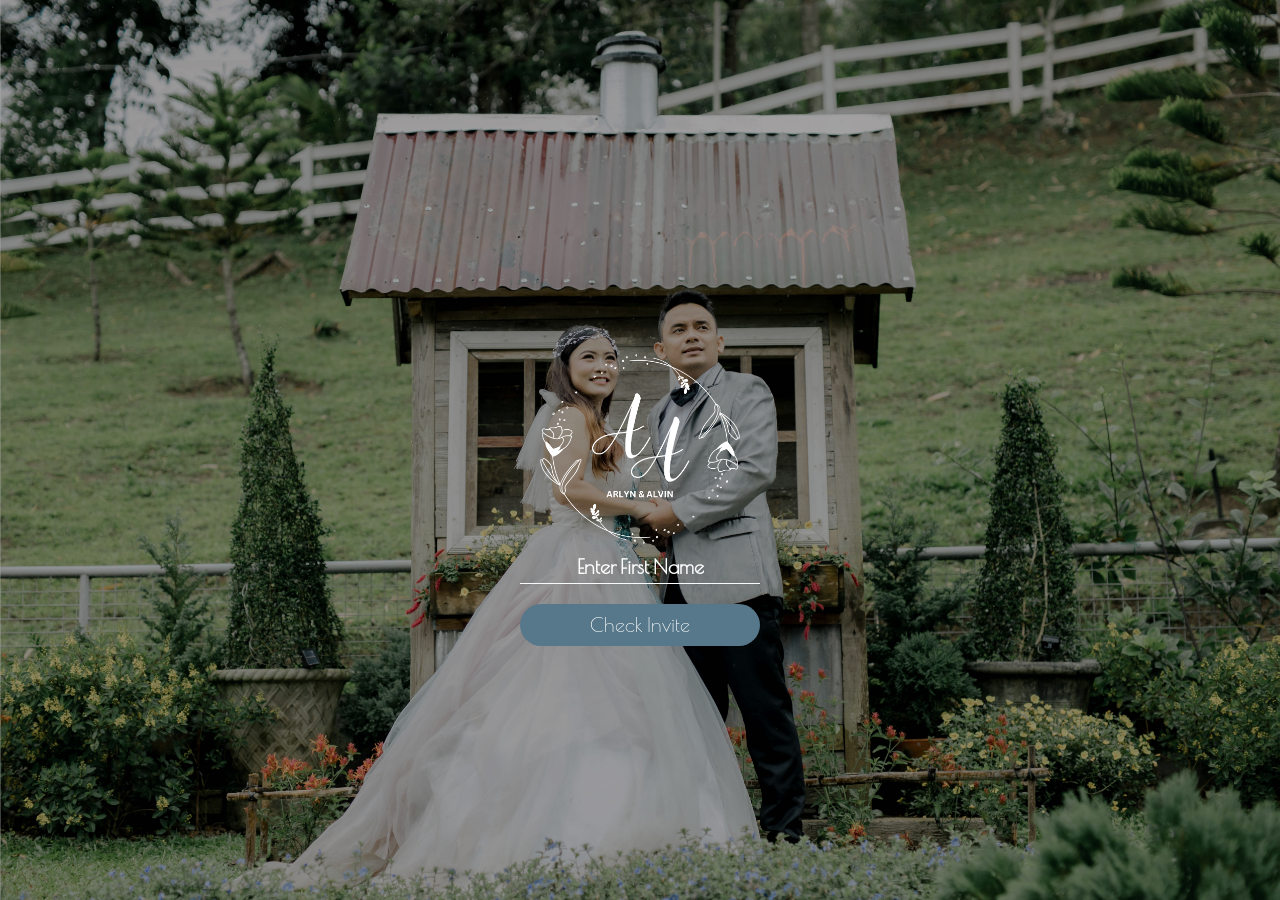
==== index.html @ dd9a4a49 "first commit" ====
<!DOCTYPE html>
<html lang="en">
  <head>
    <meta charset="UTF-8" />
    <meta name="viewport" content="width=device-width, initial-scale=1.0" />
    <title>The Wedding</title>
    <link rel="stylesheet" href="./css/style.css" />
    <link rel="preconnect" href="https://fonts.googleapis.com" />
    <link rel="preconnect" href="https://fonts.gstatic.com" crossorigin />
    <link
      href="https://fonts.googleapis.com/css2?family=Alex+Brush&family=Great+Vibes&family=Poiret+One&display=swap"
      rel="stylesheet"
    />
  </head>
  <body class="welcome__body">
    <main class="welcome">
      <div class="welcome__container">
        <div class="welcome__card">
          <img
            class="welcome__photo"
            src="./resources/images/aa-logo-white.png"
            alt="Wedding Logo"
          />
          <form action="">
            <label for="first-name"></label>
            <input type="text" id="name" placeholder="Enter First Name" />
            <input type="button" value="Check Invite" />
          </form>
        </div>
      </div>
    </main>
  </body>
</html>
---- css/style.css ----
*,
*::before,
*::after {
  padding: 0;
  margin: 0;
  box-sizing: border-box;
  line-height: 1.6;
}

/* https://colorhunt.co/palette/f7fbfcd6e6f2b9d7ea769fcd */
:root {
  --primary-color: #57788b;
  --secondary-color: #f7fbfc;
  --background-color: #b9d7ea;
}

html {
  scroll-behavior: smooth;
}
body {
  font-family: "Poiret One", sans-serif;
  font-weight: bold;
  /* background: url("../resources/images/") no-repeat center center fixed;
  background-size: cover; */
}

a {
  text-decoration: none;
}

li {
  list-style: none;
}

.container {
  width: 90%; /* Flexible width for small screens */
  max-width: 1100px;
  margin: 0 auto;
}

/* INDEX.HTML */

.welcome__container {
  height: 100vh;
  background: url("../resources/images/welcomephoto.png") no-repeat center
    center fixed;
  background-size: cover;
  position: relative;
  display: flex;
  justify-content: center;
  align-items: center;
}

.welcome__container::before {
  content: "";
  top: 0;
  left: 0;
  height: 100%;
  width: 100%;
  position: absolute;
  background-color: rgba(0, 0, 0, 0.3);
}

.welcome__card {
  padding-top: 100px;
  align-items: center;
  text-align: center;
  position: relative;
}

.welcome__photo {
  width: 200px;
}

input[type="text"] {
  color: white;
  border: none;
  border-bottom: 1px var(--secondary-color) solid;
  text-align: center;
  background-color: rgba(0, 0, 0, 0);
  font-size: 20px;
  font-family: "Poiret One", sans-serif;
  font-weight: bold;
  display: list-item;
  margin-bottom: 20px;
}

input[type="text"]:focus {
  outline: none;
}

input[type="text"]::placeholder {
  color: white;
}

input[type="button"] {
  width: 100%;
  font-family: "Poiret One", sans-serif;
  color: white;
  background-color: var(--primary-color);
  padding: 5px;
  border: none;
  border-radius: 25px;
  font-size: 20px;
  cursor: pointer;
}
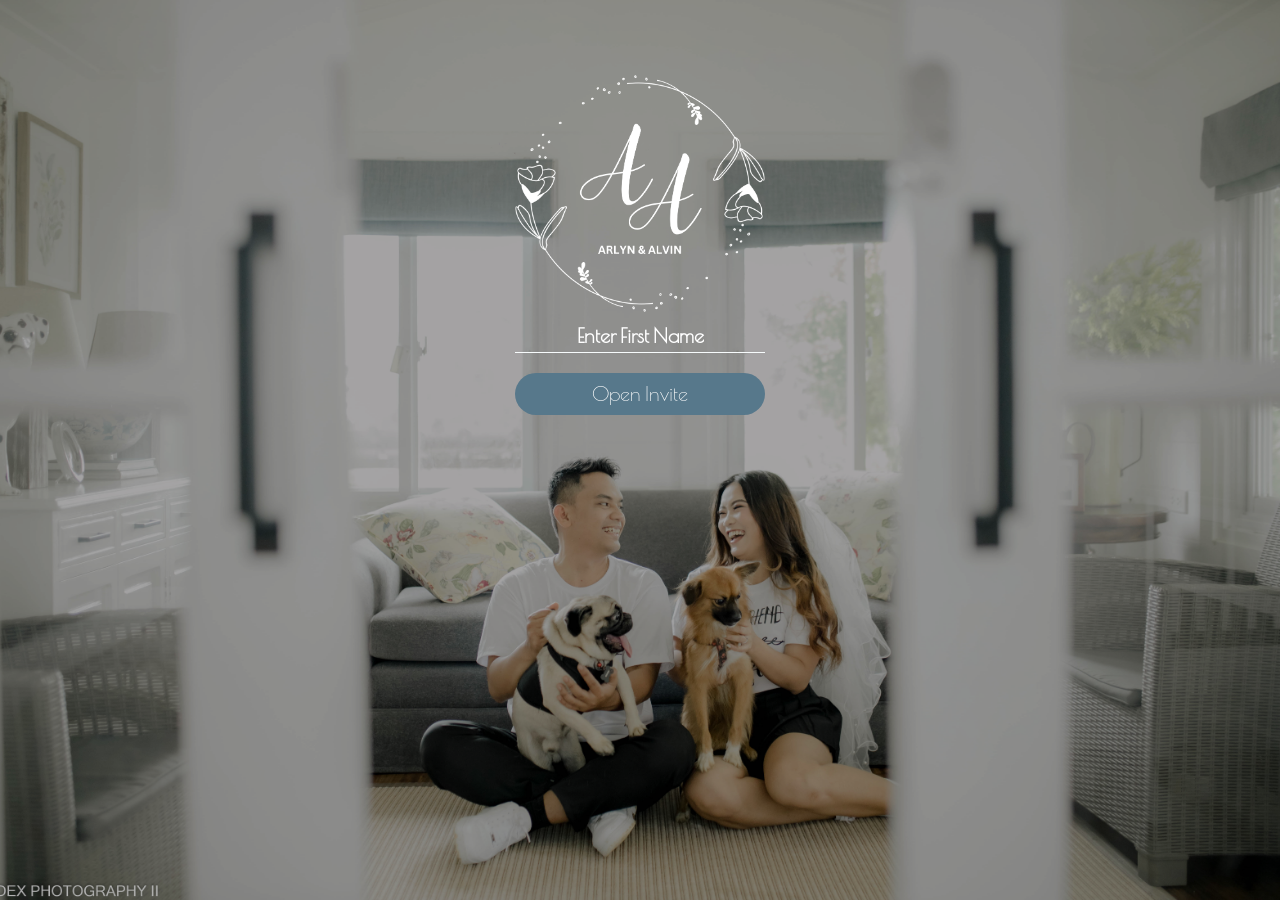
==== commit a341a967: "change Check invite to Open Invite" ====
--- a/index.html
+++ b/index.html
@@ -24,7 +24,7 @@
           <form action="">
             <label for="first-name"></label>
             <input type="text" id="name" placeholder="Enter First Name" />
-            <input type="button" value="Check Invite" />
+            <input type="button" value="Open Invite" />
           </form>
         </div>
       </div>
--- a/css/style.css
+++ b/css/style.css
@@ -42,13 +42,12 @@
 
 .welcome__container {
   height: 100vh;
-  background: url("../resources/images/welcomephoto.png") no-repeat center
+  background: url("../resources/images/welcomephoto.jpg") no-repeat center
     center fixed;
   background-size: cover;
   position: relative;
   display: flex;
   justify-content: center;
-  align-items: center;
 }
 
 .welcome__container::before {
@@ -62,17 +61,18 @@
 }
 
 .welcome__card {
-  padding-top: 100px;
+  padding-top: 75px;
   align-items: center;
   text-align: center;
   position: relative;
 }
 
 .welcome__photo {
-  width: 200px;
+  width: 250px;
 }
 
 input[type="text"] {
+  width: 100%;
   color: white;
   border: none;
   border-bottom: 1px var(--secondary-color) solid;
@@ -104,3 +104,21 @@
   font-size: 20px;
   cursor: pointer;
 }
+
+input[type="button"]:hover {
+  opacity: 0.7;
+}
+
+.welcome__body {
+  overflow: hidden;
+}
+
+@media (max-width: 768px) {
+  .welcome__photo {
+    width: 200px;
+  }
+
+  .welcome__card {
+    padding-top: 25px;
+  }
+}
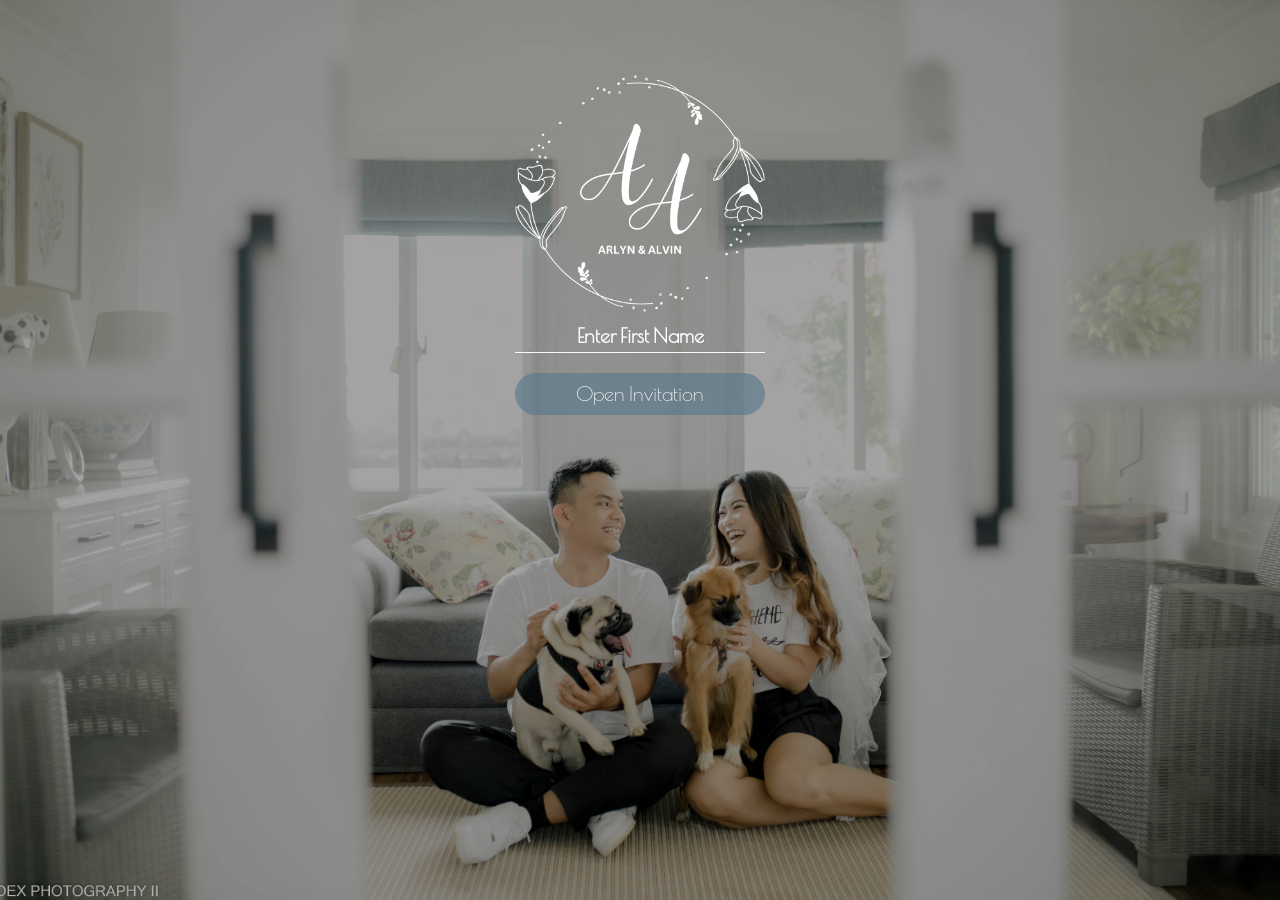
==== commit 7cecf36d: "Update with jai2" ====
--- a/index.html
+++ b/index.html
@@ -24,7 +24,9 @@
           <form action="">
             <label for="first-name"></label>
             <input type="text" id="name" placeholder="Enter First Name" />
-            <input type="button" value="Open Invite" />
+            <a href="home.html"
+              ><input type="button" value="Open Invitation"
+            /></a>
           </form>
         </div>
       </div>
--- a/css/style.css
+++ b/css/style.css
@@ -18,7 +18,7 @@
   scroll-behavior: smooth;
 }
 body {
-  font-family: "Poiret One", sans-serif;
+  font-family: "Josefin Sans", sans-serif;
   font-weight: bold;
   /* background: url("../resources/images/") no-repeat center center fixed;
   background-size: cover; */
@@ -34,7 +34,6 @@
 
 .container {
   width: 90%; /* Flexible width for small screens */
-  max-width: 1100px;
   margin: 0 auto;
 }
 
@@ -97,7 +96,7 @@
   width: 100%;
   font-family: "Poiret One", sans-serif;
   color: white;
-  background-color: var(--primary-color);
+  background-color: #57788b9d;
   padding: 5px;
   border: none;
   border-radius: 25px;
@@ -113,7 +112,134 @@
   overflow: hidden;
 }
 
+/* HOME.HTML */
+.home__body {
+  overflow-x: hidden;
+}
+/* navigation */
+.navigation {
+  width: 100vw;
+  position: fixed;
+  top: 0;
+  z-index: 1000;
+}
+.navigation__logo img,
+.navigation__logo a {
+  width: 100%;
+}
+
+.navigation__logo {
+  width: 60px;
+  transition: width 1s ease-in-out;
+}
+.navigation__logo.left-active {
+  width: 100px;
+}
+
+.navigation__desktop-social-items i {
+  font-size: 24px;
+}
+
+.navigation__desktop-menu-items li {
+  padding-top: 5px;
+}
+
+.navigation__desktop-menu-items a {
+  font-size: 18px;
+  color: rgb(5, 28, 44);
+}
+
+.navigation__flex {
+  display: flex;
+  justify-content: space-between;
+  align-items: center;
+  padding: 0 20px;
+  transition: justify-content 1s ease-in-out;
+}
+.navigation__flex.left-active {
+  display: flex;
+  flex-direction: column;
+  justify-content: left;
+  align-items: start;
+  height: 100vh;
+}
+.navigation__desktop-menu {
+  height: 100%;
+  display: flex;
+  gap: 20px;
+  transition: all 1s ease-in-out;
+}
+.navigation__desktop-menu.left-active {
+  margin-top: 20px;
+  display: flex;
+  flex-direction: column;
+  justify-content: space-between;
+  gap: 20px;
+}
+
+.navigation__desktop-menu-items {
+  display: flex;
+  justify-content: space-between;
+  align-items: center;
+  gap: 20px;
+  transition: all 1s ease-in-out;
+}
+
+.navigation__desktop-menu-items.left-active {
+  display: flex;
+  flex-direction: column;
+  align-items: start;
+  gap: 20px;
+}
+
+.navigation__desktop-social-items {
+  display: flex;
+  transition: all 1s ease-in-out;
+}
+.navigation__desktop-social-items.left-active {
+  display: flex;
+  flex-direction: column;
+}
+
+/* mobile nav */
+.navigation__mobile-toggle i {
+  font-size: 30px;
+}
+
+/* hero */
+.home__body {
+  background: url("../resources/images/homebackground.jpg") no-repeat center
+    center fixed;
+  background-size: cover;
+}
+.hero {
+  width: 100vw;
+  height: 100vh;
+}
+
+.hero__info-container {
+  max-width: 500px;
+  margin: 0 auto;
+}
+
+.hero__container h1 {
+  text-align: center;
+  font-family: "Alex Brush", sans-serif;
+  margin-top: 150px;
+  font-size: 180px;
+
+  font-weight: 550;
+  line-height: 1;
+}
+
+.hero__containerr {
+  width: 100vw;
+  height: 100vh;
+}
+
+/* MEDIA QUERY */
 @media (max-width: 768px) {
+  /* INDEX.HTML */
   .welcome__photo {
     width: 200px;
   }
@@ -121,4 +247,37 @@
   .welcome__card {
     padding-top: 25px;
   }
-}
+
+  /* HOME.HTML */
+  .navigation__desktop-menu {
+    flex-direction: row !important;
+  }
+
+  .navigation__desktop-menu-items {
+    flex-direction: row !important;
+  }
+
+  .navigation__desktop-social-items {
+    flex-direction: row !important;
+  }
+  .navigation__desktop-menu-items,
+  .navigation__desktop-social-items {
+    display: none !important;
+  }
+  .navigation__flex {
+    flex-direction: row !important;
+    justify-content: space-between !important;
+    align-items: center !important;
+    height: 60px !important;
+  }
+  .navigation__logo {
+    width: 60px !important;
+  }
+
+  .home__body {
+    height: 100vh;
+    background: url("../resources/images/homebackgroundmobile.png") no-repeat
+      center fixed;
+    background-size: cover;
+  }
+}
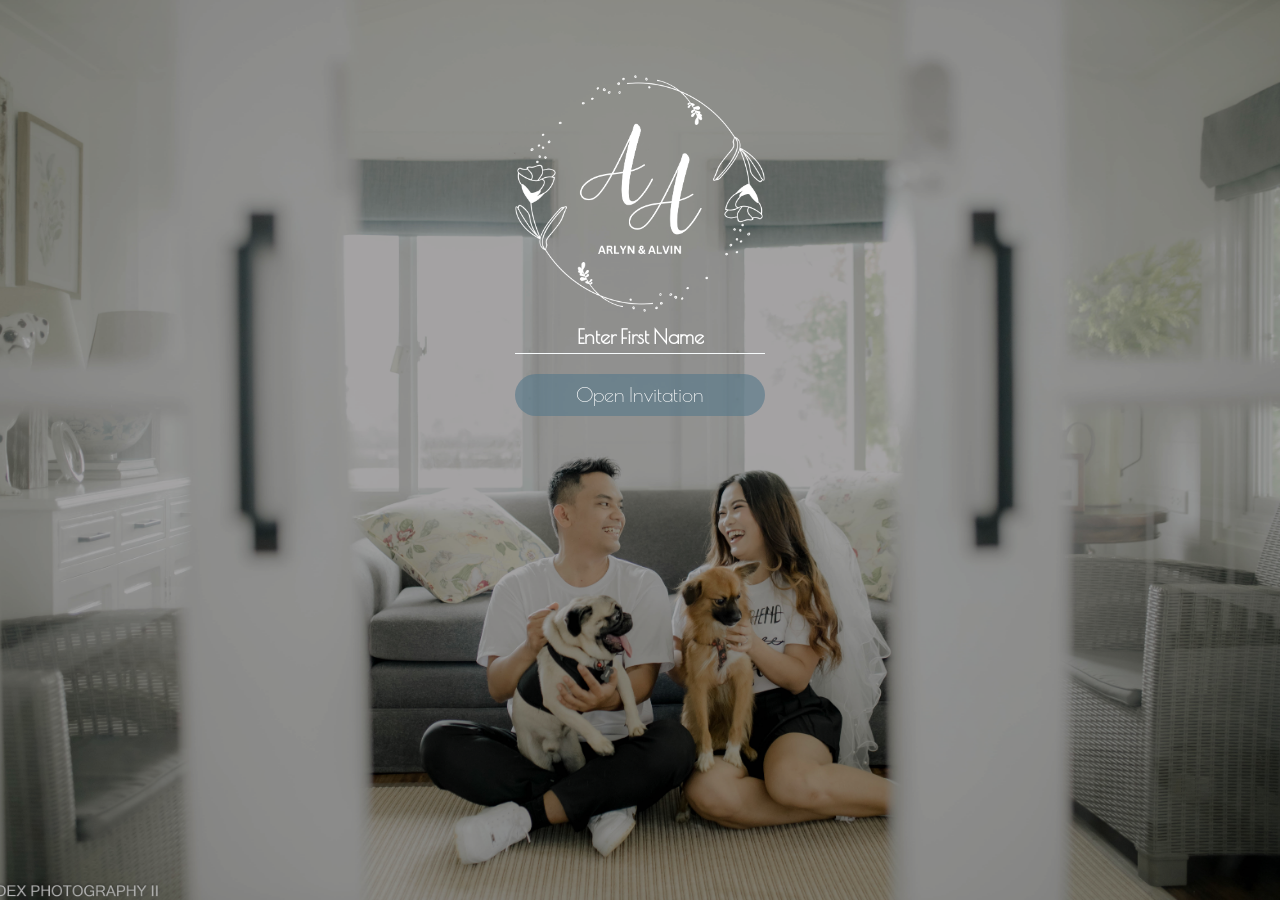
==== commit a820c9bf: "rsvp section add" ====
--- a/index.html
+++ b/index.html
@@ -21,15 +21,14 @@
             src="./resources/images/aa-logo-white.png"
             alt="Wedding Logo"
           />
-          <form action="">
+          <form>
             <label for="first-name"></label>
             <input type="text" id="name" placeholder="Enter First Name" />
-            <a href="home.html"
-              ><input type="button" value="Open Invitation"
-            /></a>
+            <input id="openInvitation" type="button" value="Open Invitation" />
           </form>
         </div>
       </div>
     </main>
+    <script src="./script.js"></script>
   </body>
 </html>
--- a/css/style.css
+++ b/css/style.css
@@ -7,6 +7,13 @@
   line-height: 1.6;
 }
 
+.devider {
+  margin: 0 auto;
+  width: 150px;
+  height: 3px;
+  background-color: white;
+  border-radius: 5px;
+}
 /* https://colorhunt.co/palette/f7fbfcd6e6f2b9d7ea769fcd */
 :root {
   --primary-color: #57788b;
@@ -19,7 +26,9 @@
 }
 body {
   font-family: "Josefin Sans", sans-serif;
-  font-weight: bold;
+  font-size: 18px;
+  font-style: normal;
+  font-weight: 600;
   /* background: url("../resources/images/") no-repeat center center fixed;
   background-size: cover; */
 }
@@ -28,13 +37,26 @@
   text-decoration: none;
 }
 
+a:visited {
+  text-decoration: none;
+}
+
 li {
   list-style: none;
 }
 
 .container {
   width: 90%; /* Flexible width for small screens */
+  max-width: 90%;
   margin: 0 auto;
+}
+
+.fa-brands {
+  cursor: pointer;
+}
+
+.fa-brands:hover {
+  color: rgba(28, 94, 192, 0.5);
 }
 
 /* INDEX.HTML */
@@ -121,8 +143,9 @@
   width: 100vw;
   position: fixed;
   top: 0;
-  z-index: 1000;
-}
+  z-index: 1001;
+}
+
 .navigation__logo img,
 .navigation__logo a {
   width: 100%;
@@ -142,19 +165,70 @@
 
 .navigation__desktop-menu-items li {
   padding-top: 5px;
+  padding-right: 10px;
+  padding-left: 10px;
+}
+
+.navigation__desktop-menu-items li:nth-of-type(7) {
+  background-color: #2c3a74;
+  cursor: pointer;
+  border-radius: 20px;
+  box-shadow: 0 4px 6px rgba(0, 0, 0, 0.4);
+  transition: box-shadow 0.3s ease;
+}
+
+.navigation__desktop-menu-items li:nth-of-type(7) a {
+  color: white;
+  cursor: pointer;
+}
+
+/* .navigation__desktop-menu-items li:nth-of-type(7) a:hover {
+  color: rgb(5, 28, 44);
+  background-color: rgba(0, 0, 0, 0);
+} */
+
+.navigation__desktop-menu-items li:nth-of-type(7):hover {
+  color: rgb(5, 28, 44);
+  background-color: rgba(28, 94, 192, 0.5);
+  box-shadow: 0 4px 6px rgba(0, 0, 0, 0.2);
 }
 
 .navigation__desktop-menu-items a {
   font-size: 18px;
   color: rgb(5, 28, 44);
 }
+.navigation__desktop-menu-items a:hover {
+  color: rgba(28, 94, 192, 0.5);
+}
+
+.navigation__mobile-social-items i,
+.navigation__desktop-social-items i {
+  position: relative;
+}
+.navigation__mobile-social-items a,
+.navigation__desktop-social-items a {
+  position: absolute;
+  top: 0;
+  left: 0;
+  width: 100%;
+  height: 100%;
+}
 
 .navigation__flex {
+  padding-top: 10px;
   display: flex;
   justify-content: space-between;
   align-items: center;
   padding: 0 20px;
   transition: justify-content 1s ease-in-out;
+}
+
+.navigation__flex.active {
+  background-color: rgba(185, 215, 234, 0.9) !important;
+}
+
+.navigation__flex.background-active {
+  background-color: rgba(185, 215, 234, 0.9);
 }
 .navigation__flex.left-active {
   display: flex;
@@ -203,7 +277,8 @@
 
 /* mobile nav */
 .navigation__mobile-toggle i {
-  font-size: 30px;
+  font-size: 40px;
+  cursor: pointer;
 }
 
 /* hero */
@@ -214,7 +289,7 @@
 }
 .hero {
   width: 100vw;
-  height: 100vh;
+  height: 100%;
 }
 
 .hero__info-container {
@@ -225,16 +300,565 @@
 .hero__container h1 {
   text-align: center;
   font-family: "Alex Brush", sans-serif;
-  margin-top: 150px;
-  font-size: 180px;
-
+  margin-top: 50px;
+  font-size: 150px;
   font-weight: 550;
   line-height: 1;
 }
 
-.hero__containerr {
+.hero__container h1 span {
+  font-size: 100px;
+}
+
+.hero__info-container p {
+  font-family: "Josefin Sans", sans-serif;
+  font-size: 24px;
+  font-style: normal;
+  font-weight: 600;
+}
+
+.hero__info-container p:nth-of-type(2) {
+  font-size: 20px;
+  color: white;
+  text-shadow: -1px -1px 0 black, 1px -1px 0 black, -1px 1px 0 black,
+    1px 1px 0 black;
+}
+
+.hero__info-container {
+  display: flex;
+  flex-direction: column;
+  align-items: center;
+  justify-content: center;
+}
+
+.hero__info-date {
+  border-bottom: 2px solid white;
+}
+
+.hero__info-container p:nth-of-type(3) {
+  margin-top: 10px;
+}
+
+/* Mobile navigation */
+.navigation__mobile-container {
+  flex-direction: column;
+  align-items: center;
+  justify-content: center;
+  gap: 100px;
+  background-color: rgba(185, 215, 234, 0.9);
+  opacity: 0;
+  visibility: hidden;
+  transform: translateY(-500%);
+  transition: transform 0.5s ease-in-out, opacity 0.5s ease-in-out;
+  display: none;
+}
+
+.navigation__mobile-container.active {
+  display: flex;
+  opacity: 1;
+  visibility: visible;
+  transform: translateY(0%);
+}
+
+.navigation__mobile-menu-items {
+  display: flex;
+  flex-direction: column;
+  align-items: center;
+  justify-content: center;
+  gap: 30px;
+}
+.navigation__mobile-menu-items a {
+  color: rgb(5, 28, 44);
+  font-size: 18px;
+}
+
+.navigation__mobile-menu-items li {
+  padding-top: 5px;
+  padding-right: 10px;
+  padding-left: 10px;
+}
+
+.navigation__mobile-menu-items li:nth-of-type(7) {
+  background-color: #2c3a74;
+  cursor: pointer;
+  border-radius: 20px;
+  box-shadow: 0 4px 6px rgba(0, 0, 0, 0.4);
+  transition: box-shadow 0.3s ease;
+}
+
+.navigation__mobile-menu-items li:nth-of-type(7) a {
+  color: white;
+  cursor: pointer;
+}
+
+/* .navigation__desktop-menu-items li:nth-of-type(7) a:hover {
+  color: rgb(5, 28, 44);
+  background-color: rgba(0, 0, 0, 0);
+} */
+
+.navigation__mobile-menu-items li:nth-of-type(7):hover {
+  color: rgb(5, 28, 44);
+  background-color: rgba(28, 94, 192, 0.5);
+  box-shadow: 0 4px 6px rgba(0, 0, 0, 0.2);
+  transition: box-shadow 0.3s ease;
+}
+
+.navigation__mobile-menu-items a {
+  font-size: 18px;
+  color: rgb(5, 28, 44);
+}
+.navigation__mobile-menu-items a:hover {
+  color: rgba(28, 94, 192, 0.5);
+}
+
+/* Wedding and Reception venue */
+.wedding-info {
+  margin: 100px 0;
+  display: flex;
+  align-items: center;
+  justify-content: center;
+}
+.wedding-info__flex {
+  display: flex;
+  align-items: center;
+  justify-content: center;
+}
+.wedding-info__flex--1 {
+  text-align: center;
+  align-items: center;
+  border-right: 3px solid black;
+  width: 500px;
+}
+.wedding-info__flex--2 {
+  text-align: center;
+  align-items: center;
+  width: 500px;
+}
+
+.wedding-info__flex--1 h2,
+.wedding-info__flex--2 h2 {
+  font-family: "stella wilson", sans-serif;
+  font-style: italic;
+  font-weight: 400;
+  font-size: 60px;
+  color: white;
+  text-shadow: -1px -1px 0 black, 1px -1px 0 black, -1px 1px 0 black,
+    1px 1px 0 black;
+}
+.wedding-info__flex--1 p,
+.wedding-info__flex--2 p {
+  font-weight: 400;
+  font-size: 25px;
+  color: white;
+  text-shadow: -1px -1px 0 black, 1px -1px 0 black, -1px 1px 0 black,
+    1px 1px 0 black;
+  line-height: normal;
+}
+
+.wedding-info__flex--1 p:nth-of-type(2),
+.wedding-info__flex--2 p:nth-of-type(2) {
+  font-style: italic;
+  font-weight: 350;
+  font-size: 20px;
+}
+
+/* Video Preview */
+.video-preview {
+  width: 100vw;
+}
+
+.video-preview__video-wrapper {
+  text-align: center;
+  margin: 0 auto;
+  width: 40vw;
+  height: 100%;
+  position: relative;
+}
+
+.video-preview__video-wrapper img {
+  width: 100%;
+  border-radius: 10px;
+  box-shadow: 0 4px 8px rgba(0, 0, 0, 1);
+}
+
+.video-preview__video-play-button {
+  position: absolute;
+  top: 50%;
+  left: 50%;
+  transform: translateX(-50%) translateY(-50%);
+  z-index: 777;
+  display: block;
+  box-sizing: content-box;
+  width: 2rem;
+  height: 2.75rem;
+  border-radius: 50%;
+  cursor: pointer;
+  padding: 1.25rem 1.25rem 1.25rem 1.75rem;
+}
+
+.video-preview__video-play-button::after {
+  content: "";
+  position: absolute;
+  top: 50%;
+  left: 50%;
+  transform: translateX(-50%) translateY(-50%);
+  z-index: 1;
+  background-color: #00c9db;
+  width: 4.375rem;
+  height: 4.375rem;
+  border-radius: 50%;
+  display: block;
+  transition: all 200ms;
+}
+
+.video-preview__video-play-button span {
+  position: relative;
+  display: block;
+  z-index: 3;
+  top: 0.375rem;
+  left: 0.25rem;
+  width: 0;
+  height: 0;
+  border-left: 1.625rem solid white;
+  border-top: 1rem solid transparent;
+  border-bottom: 1rem solid transparent;
+}
+
+.video-preview__video-play-button::before {
+  content: "";
+  position: absolute;
+  top: 50%;
+  left: 50%;
+  z-index: 0;
+  display: block;
+  width: 4.75rem;
+  height: 4.75rem;
+  background-color: #00c9db;
+  border-radius: 50%;
+  transform: translateX(-50%) translateY(-50%);
+  animation: pulse-border 1500ms ease-out infinite;
+}
+
+/* Dress code info */
+.dress-code {
+  margin: 0 auto;
+}
+
+.dress-code__container {
+  text-align: center;
+}
+.dress-code__container h2 {
+  padding-top: 60px;
+  text-align: center;
+  color: white;
+  text-shadow: -1px -1px 0 black, 1px -1px 0 black, -1px 1px 0 black,
+    1px 1px 0 black;
+  font-size: 40px;
+}
+.dress-code__photo-info-flex {
+  display: flex;
+  gap: 2rem;
+}
+.dress-code__image-wrapper img {
+  width: 250px;
+}
+.dress-code__image-wrapper {
+  display: flex;
+  align-items: center;
+  justify-content: end;
+  text-align: end;
+  flex: 1;
+}
+.dress-code__info-wrapper {
+  text-align: start;
+  flex: 1;
+}
+
+.dress-code__info-wrapper h3 {
+  line-height: 0.8;
+  font-family: "stella wilson", sans-serif;
+  font-style: italic;
+  font-weight: 400;
+  font-size: 45px !important;
+  color: white;
+  text-shadow: -1px -1px 0 black, 1px -1px 0 black, -1px 1px 0 black,
+    1px 1px 0 black;
+}
+
+.dress-code__info-wrapper p:first-of-type {
+  margin-bottom: 1rem;
+}
+.dress-code__info-wrapper h4:nth-of-type(2) {
+  margin-bottom: 3rem;
+}
+.dress-code__info-wrapper h4,
+.dress-code__info-wrapper p {
+  font-weight: 400;
+  font-size: 20px;
+  color: white;
+  text-shadow: -1px -1px 0 black, 1px -1px 0 black, -1px 1px 0 black,
+    1px 1px 0 black;
+}
+.dress-code__container h3 {
+  margin-top: 20px;
+  font-weight: 400;
+  font-size: 25px;
+  color: white;
+  text-shadow: -1px -1px 0 black, 1px -1px 0 black, -1px 1px 0 black,
+    1px 1px 0 black;
+}
+.dress-code__color-container {
+  display: flex;
+  justify-content: center;
+  align-items: center;
+  gap: 2rem;
+}
+.dress-code_color {
+  height: 75px;
+  width: 75px;
+  border-radius: 50%;
+  box-shadow: 0 4px 8px rgba(0, 0, 0, 1);
+}
+
+.color1 {
+  background-color: #000080;
+}
+
+.color2 {
+  background-color: #2c3a74;
+}
+
+.color3 {
+  background-color: #56678b;
+}
+.color4 {
+  background-color: #8a9db1;
+}
+.color5 {
+  background-color: #bfc5cc;
+}
+.color6 {
+  background-color: #c0c0c0;
+}
+
+/* Entourage */
+.entourage__container h2 {
+  padding-top: 75px;
+  text-align: center;
+  color: white;
+  text-shadow: -1px -1px 0 black, 1px -1px 0 black, -1px 1px 0 black,
+    1px 1px 0 black;
+  font-size: 40px;
+}
+.entourage__container {
+  max-width: 100%;
+  /* text-align: center; */
+}
+
+.entourage__flex {
+  display: flex;
+}
+.entourage__img {
+  flex: 1;
+}
+.img-1 {
+  text-align: right;
+}
+
+.entourage__img img {
+  max-width: 100%;
+  height: 700px; /* or any fixed height */
+  object-fit: contain;
+  transition: scale 1s ease-in-out;
+}
+.entourage__img img:hover {
+  scale: 1.05;
+}
+
+/* Gift Guide */
+.gift-guide__container {
+  margin-bottom: 100px;
+}
+.gift-guide__container h2 {
+  padding-top: 100px;
+  text-align: center;
+  color: white;
+  text-shadow: -1px -1px 0 black, 1px -1px 0 black, -1px 1px 0 black,
+    1px 1px 0 black;
+  font-size: 40px;
+}
+
+.gift-guide__flex {
+  display: flex;
+  flex-direction: column;
+  justify-content: center;
+  align-items: center;
+}
+.gift-guide__gift-image {
+  width: 100px;
+}
+
+.gift-guide__gift-qr {
+  width: 350px;
+  height: 500px;
+  border-radius: 20px;
+  position: relative;
+}
+
+.gift-guide__flex p {
+  text-align: center;
+  width: 1100px;
+  max-width: 90vw;
+}
+.gift-guide__gift-image img,
+.gift-guide__gift-qr img {
+  width: 100%;
+}
+.gift-guide__gift-qr img {
+  position: absolute;
+  top: 50%;
+  left: 50%;
+  transform: translate(-50%, -50%);
+  max-width: 100%;
+  max-height: 100%;
+  margin-top: 40px;
+}
+
+.gift-guide__gift-image img {
+  margin-top: 20px;
+}
+
+.gift-guide__flex p {
+  margin-top: 20px;
+  font-weight: 400;
+  font-size: 25px;
+  color: white;
+  text-shadow: -1px -1px 0 black, 1px -1px 0 black, -1px 1px 0 black,
+    1px 1px 0 black;
+}
+
+/* RSVP */
+.rsvp {
+  display: flex;
+  justify-content: center;
+  align-items: center;
   width: 100vw;
   height: 100vh;
+  background: url("../resources/images/homebackground.jpg") no-repeat center
+    center;
+  background-size: cover;
+  background-attachment: scroll;
+  position: fixed;
+  top: 0;
+  left: 0;
+  z-index: 1000;
+  opacity: 0;
+  transform: scale(0.8);
+  pointer-events: none;
+  transition: opacity 0.4s ease, transform 0.4s ease;
+}
+
+.rsvp.active {
+  opacity: 1;
+  transform: scale(1);
+  pointer-events: auto;
+}
+
+.rsvp::before {
+  content: "";
+  top: 0;
+  left: 0;
+  width: 100%;
+  height: 100vh;
+  background-color: rgba(0, 0, 0, 0.5);
+  position: absolute;
+}
+
+.rsvp__card {
+  padding: 0 50px;
+  display: flex;
+  flex-direction: column;
+  justify-content: center;
+  align-items: center;
+  max-width: 400px;
+  height: 350px;
+  background-color: white;
+  border-radius: 10px;
+  gap: 20px;
+  position: relative;
+}
+.rsvp__card p:nth-of-type(1) {
+  position: absolute;
+  top: 0;
+  right: 20px;
+  font-size: 40px;
+  font-weight: 300;
+  cursor: pointer;
+}
+.rsvp__card button {
+  font-family: inherit;
+  font-size: 20px;
+  padding: 0 20px;
+  color: white;
+  background-color: #2c3a74;
+  cursor: pointer;
+  border-radius: 18px;
+  box-shadow: 0 4px 6px rgba(0, 0, 0, 0.3);
+  transition: all 0.3s ease;
+  border: none;
+  padding-top: 3px;
+}
+
+.rsvp__card button:hover {
+  color: rgb(5, 28, 44);
+  background-color: rgba(28, 94, 192, 0.5);
+  box-shadow: 0 4px 6px rgba(0, 0, 0, 0.2);
+  padding: 0 20px;
+  padding-top: 10px;
+  padding-bottom: 7px;
+}
+@keyframes pulse-border {
+  0% {
+    transform: translateX(-50%) translateY(-50%) scale(1);
+    opacity: 1;
+  }
+  100% {
+    transform: translateX(-50%) translateY(-50%) scale(1.5);
+    opacity: 0;
+  }
+}
+
+.modal {
+  display: none;
+  position: fixed;
+  top: 0;
+  left: 0;
+  z-index: 9999999;
+  width: 100%;
+  height: 100%;
+  overflow: auto;
+  background-color: rgba(0, 0, 0, 0.5);
+}
+
+.modal__content {
+  background-color: rgba(0, 0, 0, 0.5);
+  margin: 10% auto;
+  padding: 20px;
+  border: 1px solid #888;
+  border-radius: 10px;
+  max-width: 600px;
+  position: relative;
+}
+
+.modal__close-button {
+  color: white;
+  position: absolute;
+  top: 0.1px;
+  right: 20px;
+  font-size: 40px;
+  font-weight: 300;
+  cursor: pointer;
+  z-index: 9999;
 }
 
 /* MEDIA QUERY */
@@ -269,15 +893,195 @@
     justify-content: space-between !important;
     align-items: center !important;
     height: 60px !important;
+    width: 100vw !important;
+    background-color: rgba(0, 0, 0, 0) !important;
+    transition: background-color 0.6s ease-in-out;
   }
   .navigation__logo {
     width: 60px !important;
   }
 
+  /* HERO */
   .home__body {
+    background: none;
+  }
+
+  .home__body::before {
+    content: "";
+    position: fixed;
+    top: 0;
+    left: 0;
+    width: 100%;
     height: 100vh;
     background: url("../resources/images/homebackgroundmobile.png") no-repeat
-      center fixed;
+      center center;
     background-size: cover;
-  }
-}
+    background-attachment: scroll;
+    z-index: -1;
+  }
+
+  .hero__container h1 {
+    font-size: 100px;
+  }
+
+  .hero__container h1 span {
+    font-size: 75px;
+  }
+
+  .hero__info-container p:nth-of-type(1) {
+    font-family: "Josefin Sans", sans-serif;
+    font-size: 25px;
+    font-style: normal;
+    font-weight: 600;
+  }
+  .hero__info-container p:nth-of-type(2) {
+    font-size: 16px;
+  }
+  .hero__info-container p:nth-of-type(3) {
+    margin-top: 30px;
+    font-size: 16px;
+  }
+  .video-preview__video-wrapper {
+    width: 90%;
+  }
+  /* .video-preview__video-button,
+  .video-preview__video-play-button,
+  .video-preview__video-play-button span{
+    cursor: pointer;
+  } */
+  .wedding-info__flex--1 h2,
+  .wedding-info__flex--2 h2 {
+    font-size: 45px;
+  }
+  .wedding-info__flex--1 p,
+  .wedding-info__flex--2 p {
+    font-weight: 400;
+    font-size: 1.2rem;
+    color: white;
+    text-shadow: -1px -1px 0 black, 1px -1px 0 black, -1px 1px 0 black,
+      1px 1px 0 black;
+  }
+
+  .wedding-info__flex--1 p:nth-of-type(2),
+  .wedding-info__flex--2 p:nth-of-type(2) {
+    font-style: italic;
+    font-weight: 350;
+    font-size: 1rem;
+  }
+
+  .wedding-info__flex--1 {
+    border-right: none;
+  }
+
+  .wedding-info__flex--1 {
+    padding-bottom: 25px;
+  }
+
+  .wedding-info__flex {
+    flex-direction: column;
+  }
+
+  .wedding-info__flex--1,
+  .wedding-info__flex--2 {
+    width: 90%;
+  }
+  iframe {
+    width: 100%;
+  }
+
+  .video-preview__video-play-button {
+    z-index: 1000;
+  }
+
+  .dress-code__photo-info-flex {
+    gap: 5px;
+  }
+
+  .dress-code__image-wrapper img {
+    width: 170px;
+  }
+
+  .dress-code__container h2 {
+    font-size: 30px !important;
+  }
+
+  .dress-code__info-wrapper h3 {
+    font-size: 35px !important;
+  }
+
+  .dress-code__info-wrapper p:first-of-type {
+    margin-bottom: 1rem;
+  }
+  .dress-code__info-wrapper h4:nth-of-type(2) {
+    margin-bottom: 2rem;
+  }
+  .dress-code__info-wrapper h4,
+  .dress-code__info-wrapper p {
+    font-weight: 400;
+    font-size: 15px;
+    color: white;
+    text-shadow: -1px -1px 0 black, 1px -1px 0 black, -1px 1px 0 black,
+      1px 1px 0 black;
+  }
+
+  .dress-code__color-container {
+    gap: 5px;
+  }
+
+  .dress-code__container h3 {
+    font-size: 20px;
+  }
+  .dress-code_color {
+    height: 50px;
+    width: 50px;
+  }
+
+  /* Entourage */
+  .entourage__flex {
+    flex-direction: column;
+  }
+
+  .entourage__flex a {
+    text-align: center;
+  }
+  .entourage__img img {
+    max-height: 350px;
+  }
+  .img-1 {
+    text-align: start;
+  }
+
+  .entourage__container h2 {
+    font-size: 30px;
+  }
+
+  /* Gift Guide */
+
+  .gift-guide__flex p {
+    font-size: 20px;
+  }
+
+  .gift-guide__gift-qr {
+    margin-top: 10px;
+    width: 230px;
+    height: 328px;
+  }
+
+  /* RSVP */
+  .rsvp {
+    background: url("../resources/images/homebackgroundmobile.png") no-repeat
+      center center;
+    background-size: cover;
+    background-attachment: scroll;
+    position: fixed;
+    top: 0;
+    left: 0;
+  }
+}
+
+@media (min-width: 768px) {
+  /* INDEX.HTML */
+  .navigation__mobile-toggle {
+    display: none;
+  }
+}
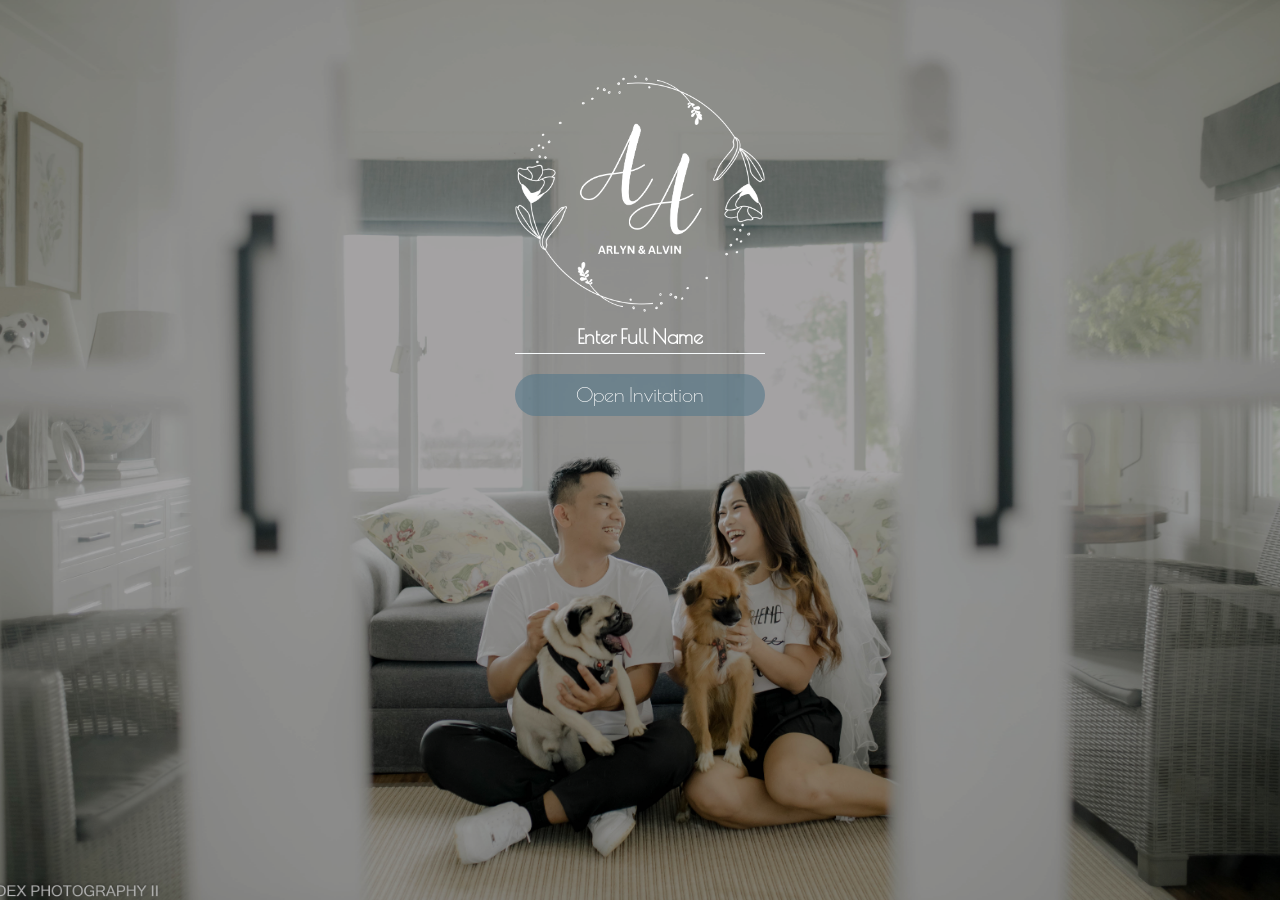
==== commit bc7c740d: "changing first name to full name" ====
--- a/index.html
+++ b/index.html
@@ -23,7 +23,7 @@
           />
           <form>
             <label for="first-name"></label>
-            <input type="text" id="name" placeholder="Enter First Name" />
+            <input type="text" id="name" placeholder="Enter Full Name" />
             <input id="openInvitation" type="button" value="Open Invitation" />
           </form>
         </div>
--- a/css/style.css
+++ b/css/style.css
@@ -817,6 +817,170 @@
   padding-top: 10px;
   padding-bottom: 7px;
 }
+
+#guest {
+  position: absolute;
+  left: -9999px;
+}
+
+/* VENUE */
+.venue {
+  display: flex;
+  justify-content: center;
+  align-items: center;
+  width: 100vw;
+  height: 100vh;
+  background: url("../resources/images/homebackground.jpg") no-repeat center
+    center;
+  background-size: cover;
+  background-attachment: scroll;
+  position: fixed;
+  top: 0;
+  left: 0;
+  z-index: 1000;
+  opacity: 0;
+  transform: scale(0.8);
+  pointer-events: none;
+  transition: opacity 0.4s ease, transform 0.4s ease;
+}
+
+.venue.active {
+  opacity: 1;
+  transform: scale(1);
+  pointer-events: auto;
+}
+
+.venue::before {
+  content: "";
+  top: 0;
+  left: 0;
+  width: 100%;
+  height: 100vh;
+  background-color: rgba(0, 0, 0, 0.5);
+  position: absolute;
+}
+
+.venue__card {
+  padding-top: 3px;
+  max-width: 1100px;
+  position: relative;
+  background-color: white;
+  border-top-left-radius: 3px;
+  border-top-right-radius: 3px;
+  padding-left: 3px;
+}
+
+.value__inner-circle {
+  width: 10px;
+  height: 10px;
+  border-radius: 50%;
+  border-style: solid;
+  border-width: 3px;
+  border-color: black;
+  background-color: white;
+  z-index: 1;
+  position: absolute;
+}
+
+.value__inner-circle1 {
+  top: 330px;
+  width: 10px;
+  height: 10px;
+  border-radius: 50%;
+  border-style: solid;
+  border-width: 3px;
+  border-color: black;
+  background-color: white;
+  z-index: 1;
+  position: absolute;
+}
+
+.value__inner-circle2 {
+  bottom: 0px;
+  width: 10px;
+  height: 20px;
+  background-color: white;
+  z-index: 1;
+  position: absolute;
+}
+
+.value__information-1 {
+  display: flex;
+  align-items: center;
+  margin-left: 3px;
+  border-left: 4px solid black;
+  padding-bottom: 30px;
+}
+
+.value__information-2 {
+  display: flex;
+  align-items: center;
+  margin-left: 3px;
+  border-left: 4px solid black;
+}
+
+.value__info-container {
+  padding-left: 20px;
+  /* flex: 1; */
+}
+/* .value__map-container{
+  flex: 1;
+} */
+.value__map-container {
+  width: 600px;
+  height: 300px;
+  overflow: hidden;
+  position: relative;
+}
+.value__map-container-1 {
+  width: 600px;
+  height: 300px;
+  overflow: hidden;
+  position: relative;
+  margin-bottom: 20px;
+}
+
+.value__map-container iframe,
+.value__map-container-1 iframe {
+  padding: 10px;
+  width: 100%;
+  height: 100%;
+}
+
+.venue__card-1 {
+  padding-top: 3px;
+  max-width: 1100px;
+  position: relative;
+  background-color: white;
+  border-bottom-left-radius: 3px;
+  border-bottom-right-radius: 3px;
+  padding-left: 3px;
+}
+
+.value__info-container h3 {
+  font-family: "stella wilson", sans-serif;
+  font-size: 50px;
+}
+
+.venue__close-button {
+  position: absolute;
+  top: -20px;
+  right: 20px;
+  font-size: 60px;
+  font-weight: 300;
+  cursor: pointer;
+  z-index: 200;
+  color: white;
+  color: white;
+  transition: transform 0.2s ease, color 0.2s ease;
+  user-select: none;
+}
+
+.venue__close-button:hover {
+  color: #ff6b6b; /* soft red/pink for clear interaction */
+  transform: scale(1.2);
+}
+
 @keyframes pulse-border {
   0% {
     transform: translateX(-50%) translateY(-50%) scale(1);
@@ -985,7 +1149,7 @@
   .wedding-info__flex--2 {
     width: 90%;
   }
-  iframe {
+  .modal__content iframe {
     width: 100%;
   }
 
@@ -1066,7 +1230,9 @@
     width: 230px;
     height: 328px;
   }
-
+  .gift-guide h2 {
+    font-size: 30px;
+  }
   /* RSVP */
   .rsvp {
     background: url("../resources/images/homebackgroundmobile.png") no-repeat
@@ -1077,6 +1243,55 @@
     top: 0;
     left: 0;
   }
+
+  /* Venue */
+  .venue__card {
+    max-width: 95vw !important;
+    width: 95vw !important ;
+  }
+  .venue__card-1 {
+    max-width: 95vw !important;
+    width: 95vw !important;
+  }
+
+  .value__information-1,
+  .value__information-2 {
+    flex-direction: column;
+  }
+  .value__information-1 {
+    padding: 20px;
+  }
+  .value__map-container {
+    width: 100%;
+    height: 220px;
+  }
+  .value__map-container-1 {
+    width: 100%;
+    height: 220px;
+  }
+
+  .value__inner-circle1 {
+    top: 330px;
+  }
+
+  .venue__close-button {
+    color: black;
+  }
+
+  .value__info-container h3 {
+    font-size: 40px !important;
+    line-height: 1;
+  }
+
+  .value__info-container h4 {
+    font-size: 16px !important;
+    line-height: 1;
+  }
+
+  .value__info-container p {
+    font-size: 14px !important;
+    line-height: 1;
+  }
 }
 
 @media (min-width: 768px) {
